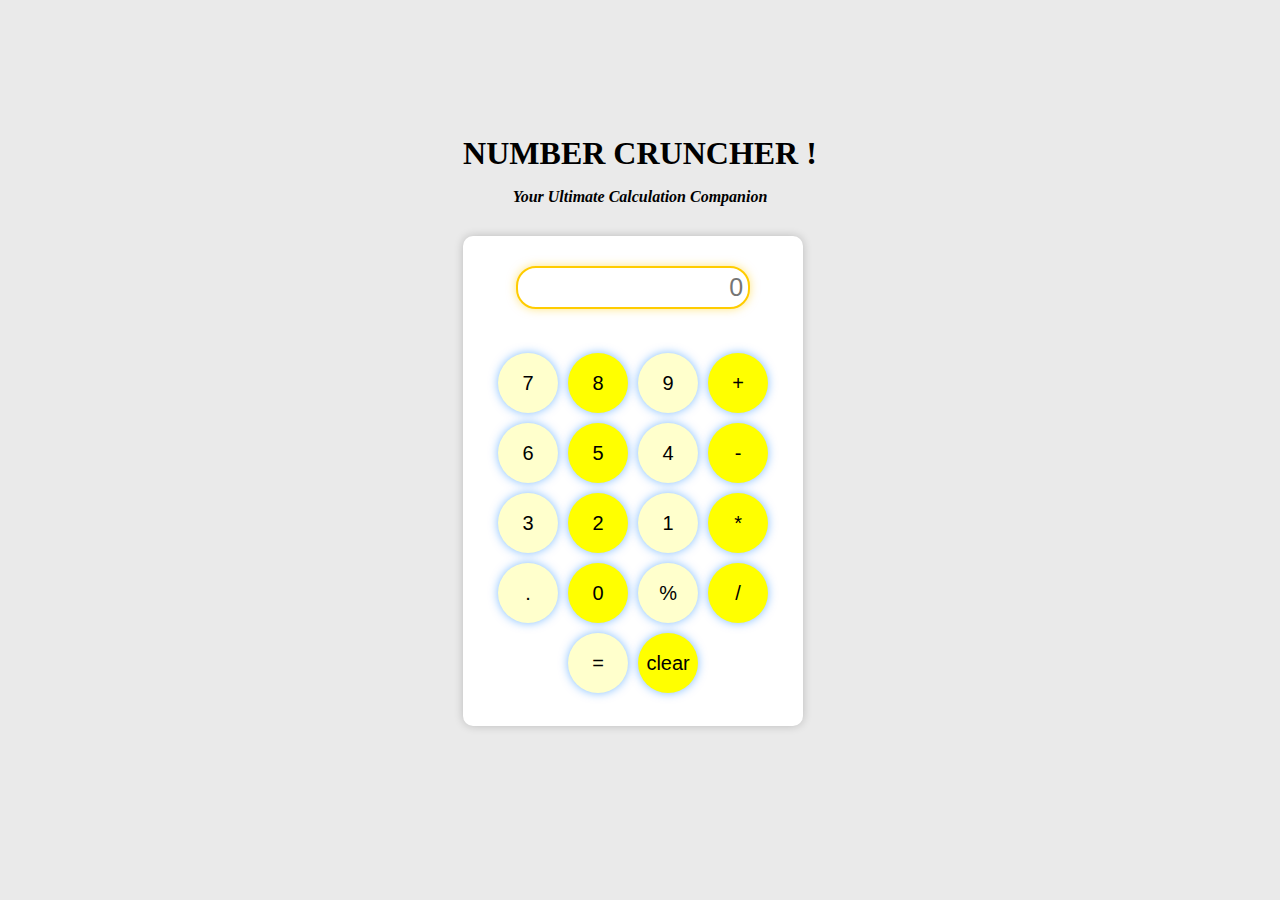
==== index.html @ 404846c9 "Rename calculator.html to index.html" ====
<!DOCTYPE html>
<html>
<head>
	<meta charset="utf-8">
	<meta name="viewport" content="width=device-width, initial-scale=1">
	<title>Number Cruncher</title>
	<link rel="stylesheet" href="calculator.css">
</head>
<body>
	<form id="form1">
		<h1 class="heading" style="text-align: center; font-size: 32px; font-weight: bold; margin-bottom: 10px; font-family: cursive;">NUMBER CRUNCHER !</h1>
<p class="subheading" style="text-align: center; font-size: 16px; margin-bottom: 30px; font-family: cursive;"><b><i>Your Ultimate Calculation Companion</i></b></p>

		<div class="calc-body">
			<input type="text" class="txtbox" id="txtbox-1" placeholder="0"><br><br><br>
			<!--<div id="btn-div-clr"><input type="reset" class="btn" value="CLEAR" id="btn-clr"></div>-->
			<div class="btn-div-1">
				<button type="button" class="btn" id="seven" onclick="appendInput(7)" >7</button>
				<button type="button" class="btn" id="eight" onclick="appendInput(8)" >8</button>
				<button type="button" class="btn" id="nine" onclick="appendInput(9)" >9</button>
				<button type="button" class="btn btn-clear" id="add" onclick="appendInput('+')" >+</button>
			</div>
			<div class="btn-div-2">
				<button type="button" class="btn" id="six" onclick="appendInput(6)" >6</button>
				<button type="button" class="btn" id="five" onclick="appendInput(5)" >5</button>
				<button type="button" class="btn" id="four" onclick="appendInput(4)" >4</button>
				<button type="button" class="btn btn-clear" id="sub" onclick="appendInput('-')" >-</button>
			</div>
			<div class="btn-div-3">
				<button type="button" class="btn" id="three" onclick="appendInput(3)" >3</button>
				<button type="button" class="btn" id="two" onclick="appendInput(2)" >2</button>
				<button type="button" class="btn" id="one" onclick="appendInput(1)" >1</button>
				<button type="button" class="btn btn-clear" id="mul" onclick="appendInput('*')" >*</button>
			</div>
			<div class="btn-div-4">
				<button type="button" class="btn" id="dot" onclick="appendInput(`.`)" >.</button>
				<button type="button" class="btn" id="zero" onclick="appendInput(0)" >0</button>
				<button type="button" class="btn" id="mod" onclick="appendInput(`%`)" >%</button>
				<button type="button" class="btn btn-clear" id="div" onclick="appendInput('/')" >/</button>
			</div>
			<div class="btn-div-5">
				<button type="button" class="btn btn-equal" id="result" onclick="calculateResult()" >=</button>
				<button type="button" class="btn btn-clear" id="clr" onclick="clearInput()" >clear</button>
			</div>
		</div>
	</form>
	<script src="calculator.js">
		
	</script>
</body>
</html>
---- calculator.css ----
body {
	width: 100%;
	height: 100vh;
	margin: 0;
	padding: 0;
	box-sizing: border-box;
	display: flex;
	justify-content: center;
	align-items: center;
	background-color: #EAEAEA; /* New background color */
	margin-top: -30px;
}

.calc-body {
	
	display: flex;
	flex-direction: column;
	align-items: center;
	width: 300px; /* Adjusted calculator width */
	height: 450px; /* Adjusted calculator height */
	background-color: #FFFFFF; /* Adjusted calculator background color */
	border-radius: 10px; /* Adjusted calculator border radius */
	box-shadow: 0 0 10px rgba(0, 0, 0, 0.2); /* Added box shadow */
	padding: 20px; /* Added padding */
	
	
}

.txtbox {
	width: 220px;
	height: 40px;
	margin: 10px;
	padding: 5px;
	border-radius: 20px;
	border: none;
	font-size: 25px;
	text-align: right;
	border: 2px solid #FFCC00; /* Added border color */
	box-shadow: 0 0 10px rgba(255, 204, 0, 0.5); /* Added box shadow */
	animation: shine 2s infinite; /* Added shining animation */
}

@keyframes shine {
	0% {
		box-shadow: 0 0 10px rgba(255, 204, 0, 0.5);
	}
	50% {
		box-shadow: 0 0 20px rgba(255, 204, 0, 1);
	}
	100% {
		box-shadow: 0 0 10px rgba(255, 204, 0, 0.5);
	}
}

.btn-div-1,
.btn-div-2,
.btn-div-3,
.btn-div-4,
.btn-div-5 {
	display: flex;
	justify-content: center;
}

.btn {
  width: 60px; /* Adjusted button width */
  height: 60px; /* Adjusted button height */
  border-radius: 30px; /* Adjusted border radius */
  margin: 5px;
  font-size: 20px;
  color: black;
  border: none;
  background-color: #007BFF; /* Blue shade */
  box-shadow: 0 0 10px rgba(0, 123, 255, 0.5); /* Added box shadow */
  cursor: pointer;
  transform: translateY(-25px); /* Lift the buttons up by 2 pixels */
}

.btn-clear {
  background-color: #FF0000;
  color: black;
}

.btn-equal {
  background-color: #009933;
  color: black;
}

.btn:active {
  width: 55px; /* Adjusted active state width */
  height: 55px; /* Adjusted active state height */
  border-radius: 27.5px; /* Adjusted active state border radius */
  font-size: 17px;
}

.btn-div-1 .btn:nth-child(1),
.btn-div-2 .btn:nth-child(1),
.btn-div-3 .btn:nth-child(1),
.btn-div-4 .btn:nth-child(1),
.btn-div-5 .btn:nth-child(1),
.btn-div-1 .btn:nth-child(3),
.btn-div-2 .btn:nth-child(3),
.btn-div-3 .btn:nth-child(3),
.btn-div-4 .btn:nth-child(3),
.btn-div-5 .btn:nth-child(3) {
  background-color: #FFFFCC; /* Light yellow shade */
}

.btn-div-1 .btn:nth-child(2),
.btn-div-2 .btn:nth-child(2),
.btn-div-3 .btn:nth-child(2),
.btn-div-4 .btn:nth-child(2),
.btn-div-5 .btn:nth-child(2),
.btn-div-1 .btn:nth-child(4),
.btn-div-2 .btn:nth-child(4),
.btn-div-3 .btn:nth-child(4),
.btn-div-4 .btn:nth-child(4),
.btn-div-5 .btn:nth-child(4) {
  background-color: #FFFF00; /* Yellow shade */
}
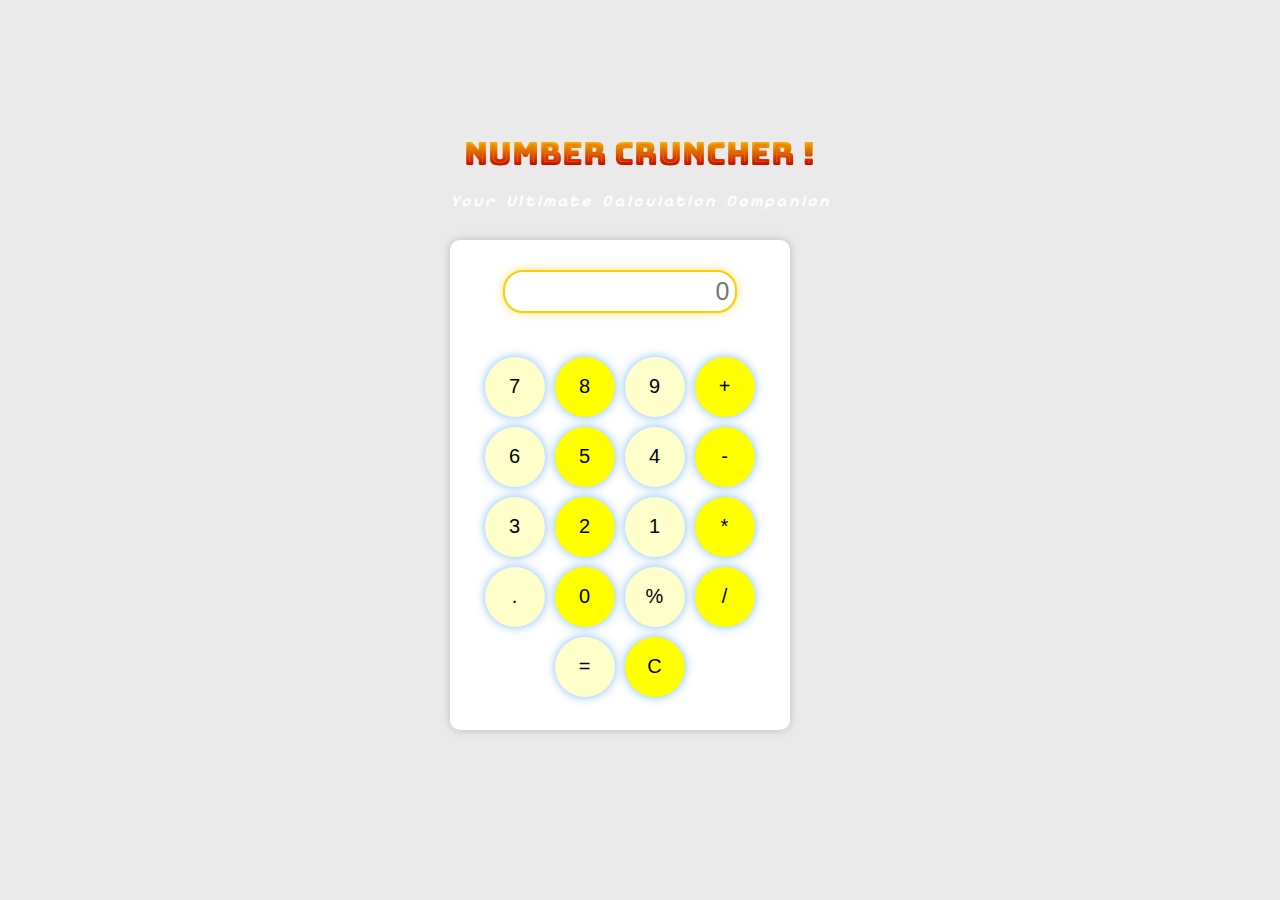
==== commit 68c908dc: "Update index.html" ====
--- a/index.html
+++ b/index.html
@@ -5,11 +5,17 @@
 	<meta name="viewport" content="width=device-width, initial-scale=1">
 	<title>Number Cruncher</title>
 	<link rel="stylesheet" href="calculator.css">
+	<link rel="stylesheet" href="calculator.css">
+	<link rel="preconnect" href="https://fonts.googleapis.com">
+<link rel="preconnect" href="https://fonts.gstatic.com" crossorigin>
+<link rel="preconnect" href="https://fonts.googleapis.com">
+<link rel="preconnect" href="https://fonts.gstatic.com" crossorigin>
+<link href="https://fonts.googleapis.com/css2?family=Bona+Nova:wght@400;700&family=Bungee+Spice&family=Lato&family=Nabla&family=Pixelify+Sans&family=Roboto:wght@500&display=swap" rel="stylesheet">
 </head>
 <body>
 	<form id="form1">
-		<h1 class="heading" style="text-align: center; font-size: 32px; font-weight: bold; margin-bottom: 10px; font-family: cursive;">NUMBER CRUNCHER !</h1>
-<p class="subheading" style="text-align: center; font-size: 16px; margin-bottom: 30px; font-family: cursive;"><b><i>Your Ultimate Calculation Companion</i></b></p>
+		<h1 class="heading" style="text-align: center; font-size: 32px; font-weight: bold; margin-bottom: 10px; font-family: 'Bungee Spice';">NUMBER CRUNCHER !</h1>
+<p class="subheading" style="text-align: center; font-size: 16px; margin-bottom: 30px; font-family:'Pixelify Sans'; color: white; letter-spacing: 2px; word-spacing: 4px;"><b><i>Your Ultimate Calculation Companion</i></b></p>
 
 		<div class="calc-body">
 			<input type="text" class="txtbox" id="txtbox-1" placeholder="0"><br><br><br>
@@ -40,7 +46,7 @@
 			</div>
 			<div class="btn-div-5">
 				<button type="button" class="btn btn-equal" id="result" onclick="calculateResult()" >=</button>
-				<button type="button" class="btn btn-clear" id="clr" onclick="clearInput()" >clear</button>
+				<button type="button" class="btn btn-clear" id="clr" onclick="clearInput()" >C</button>
 			</div>
 		</div>
 	</form>
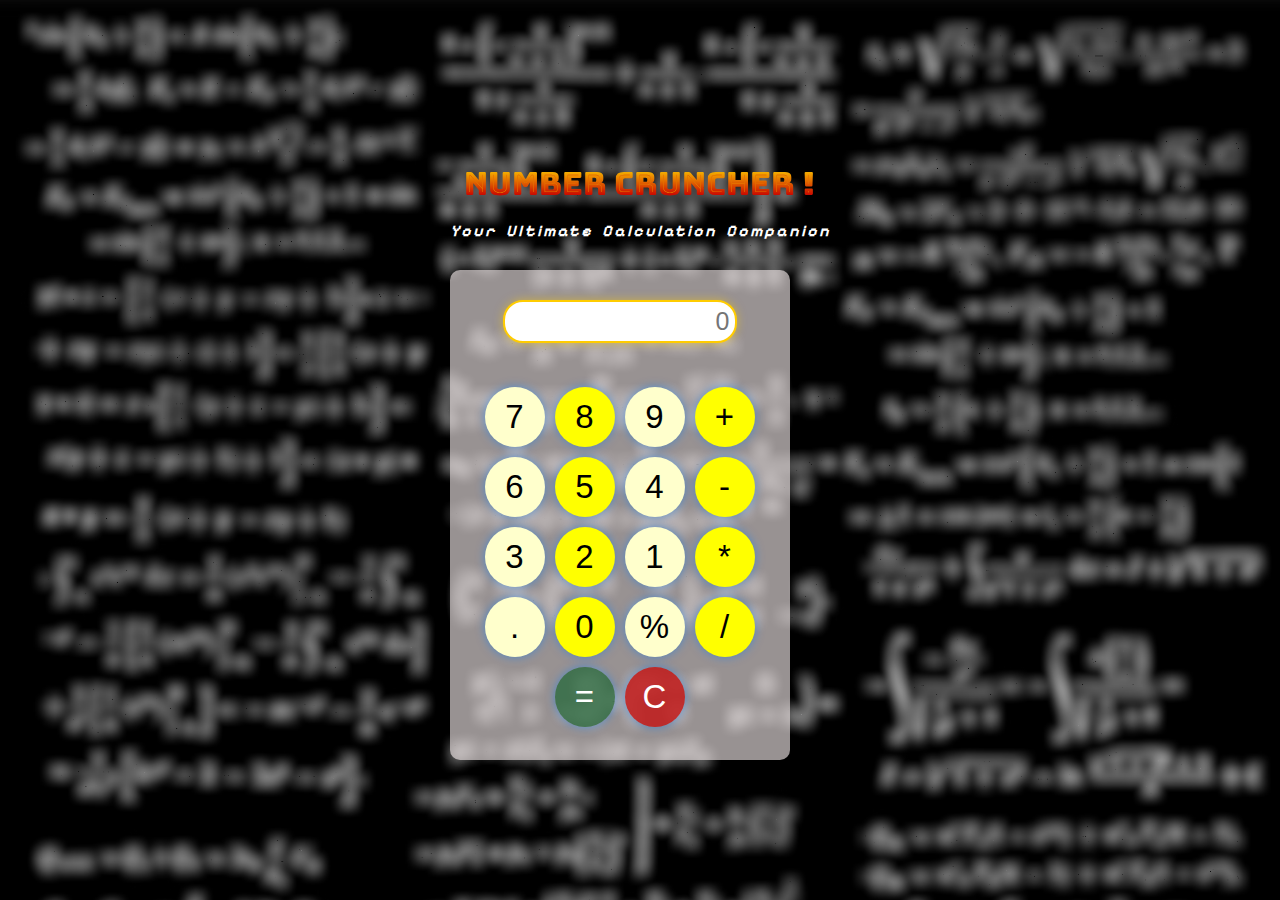
==== commit 6ad1580e: "Update index.html" ====
--- a/index.html
+++ b/index.html
@@ -5,17 +5,15 @@
 	<meta name="viewport" content="width=device-width, initial-scale=1">
 	<title>Number Cruncher</title>
 	<link rel="stylesheet" href="calculator.css">
-	<link rel="stylesheet" href="calculator.css">
 	<link rel="preconnect" href="https://fonts.googleapis.com">
 <link rel="preconnect" href="https://fonts.gstatic.com" crossorigin>
 <link rel="preconnect" href="https://fonts.googleapis.com">
 <link rel="preconnect" href="https://fonts.gstatic.com" crossorigin>
-<link href="https://fonts.googleapis.com/css2?family=Bona+Nova:wght@400;700&family=Bungee+Spice&family=Lato&family=Nabla&family=Pixelify+Sans&family=Roboto:wght@500&display=swap" rel="stylesheet">
-</head>
+<link href="https://fonts.googleapis.com/css2?family=Bona+Nova:wght@400;700&family=Bungee+Spice&family=Lato&family=Nabla&family=Pixelify+Sans&family=Roboto:wght@500&display=swap" rel="stylesheet"></head>
 <body>
 	<form id="form1">
-		<h1 class="heading" style="text-align: center; font-size: 32px; font-weight: bold; margin-bottom: 10px; font-family: 'Bungee Spice';">NUMBER CRUNCHER !</h1>
-<p class="subheading" style="text-align: center; font-size: 16px; margin-bottom: 30px; font-family:'Pixelify Sans'; color: white; letter-spacing: 2px; word-spacing: 4px;"><b><i>Your Ultimate Calculation Companion</i></b></p>
+		<h1 class="heading" style="text-align: center; font-size: 32px; margin-bottom: 10px; font-family: 'Bungee Spice';">NUMBER CRUNCHER !</h1>
+<p class="subheading" style="text-align: center; font-size: 16px; margin-bottom: 30px; font-family: 'Pixelify Sans'; color: white; letter-spacing: 2px; word-spacing: 4px;"><b><i>Your  Ultimate  Calculation  Companion</i></b></p>
 
 		<div class="calc-body">
 			<input type="text" class="txtbox" id="txtbox-1" placeholder="0"><br><br><br>
--- a/calculator.css
+++ b/calculator.css
@@ -8,17 +8,18 @@
 	justify-content: center;
 	align-items: center;
 	background-color: #EAEAEA; /* New background color */
-	margin-top: -30px;
+	background-image: url(blurmat.png);
+	background-repeat: no-repeat;
+	background-size: cover;
 }
 
 .calc-body {
-	
 	display: flex;
 	flex-direction: column;
 	align-items: center;
 	width: 300px; /* Adjusted calculator width */
 	height: 450px; /* Adjusted calculator height */
-	background-color: #FFFFFF; /* Adjusted calculator background color */
+	background-color: #e3dadaab; /* Adjusted calculator background color */
 	border-radius: 10px; /* Adjusted calculator border radius */
 	box-shadow: 0 0 10px rgba(0, 0, 0, 0.2); /* Added box shadow */
 	padding: 20px; /* Added padding */
@@ -42,13 +43,13 @@
 
 @keyframes shine {
 	0% {
-		box-shadow: 0 0 10px rgba(255, 204, 0, 0.5);
+		box-shadow: 0 0 1px rgba(255, 204, 0, 0.5);
 	}
 	50% {
-		box-shadow: 0 0 20px rgba(255, 204, 0, 1);
+		box-shadow: 0 0 1px rgba(255, 204, 0, 1);
 	}
 	100% {
-		box-shadow: 0 0 10px rgba(255, 204, 0, 0.5);
+		box-shadow: 0 0 1px rgba(255, 204, 0, 0.5);
 	}
 }
 
@@ -66,23 +67,13 @@
   height: 60px; /* Adjusted button height */
   border-radius: 30px; /* Adjusted border radius */
   margin: 5px;
-  font-size: 20px;
+  font-size: 33px;
   color: black;
   border: none;
   background-color: #007BFF; /* Blue shade */
   box-shadow: 0 0 10px rgba(0, 123, 255, 0.5); /* Added box shadow */
   cursor: pointer;
   transform: translateY(-25px); /* Lift the buttons up by 2 pixels */
-}
-
-.btn-clear {
-  background-color: #FF0000;
-  color: black;
-}
-
-.btn-equal {
-  background-color: #009933;
-  color: black;
 }
 
 .btn:active {
@@ -117,3 +108,12 @@
 .btn-div-5 .btn:nth-child(4) {
   background-color: #FFFF00; /* Yellow shade */
 }
+
+#result{
+	background-color: #1b6433b1 !important;
+	color: white;
+}
+#clr{
+	background-color: #c21616d4 !important;
+	color: white;
+}
